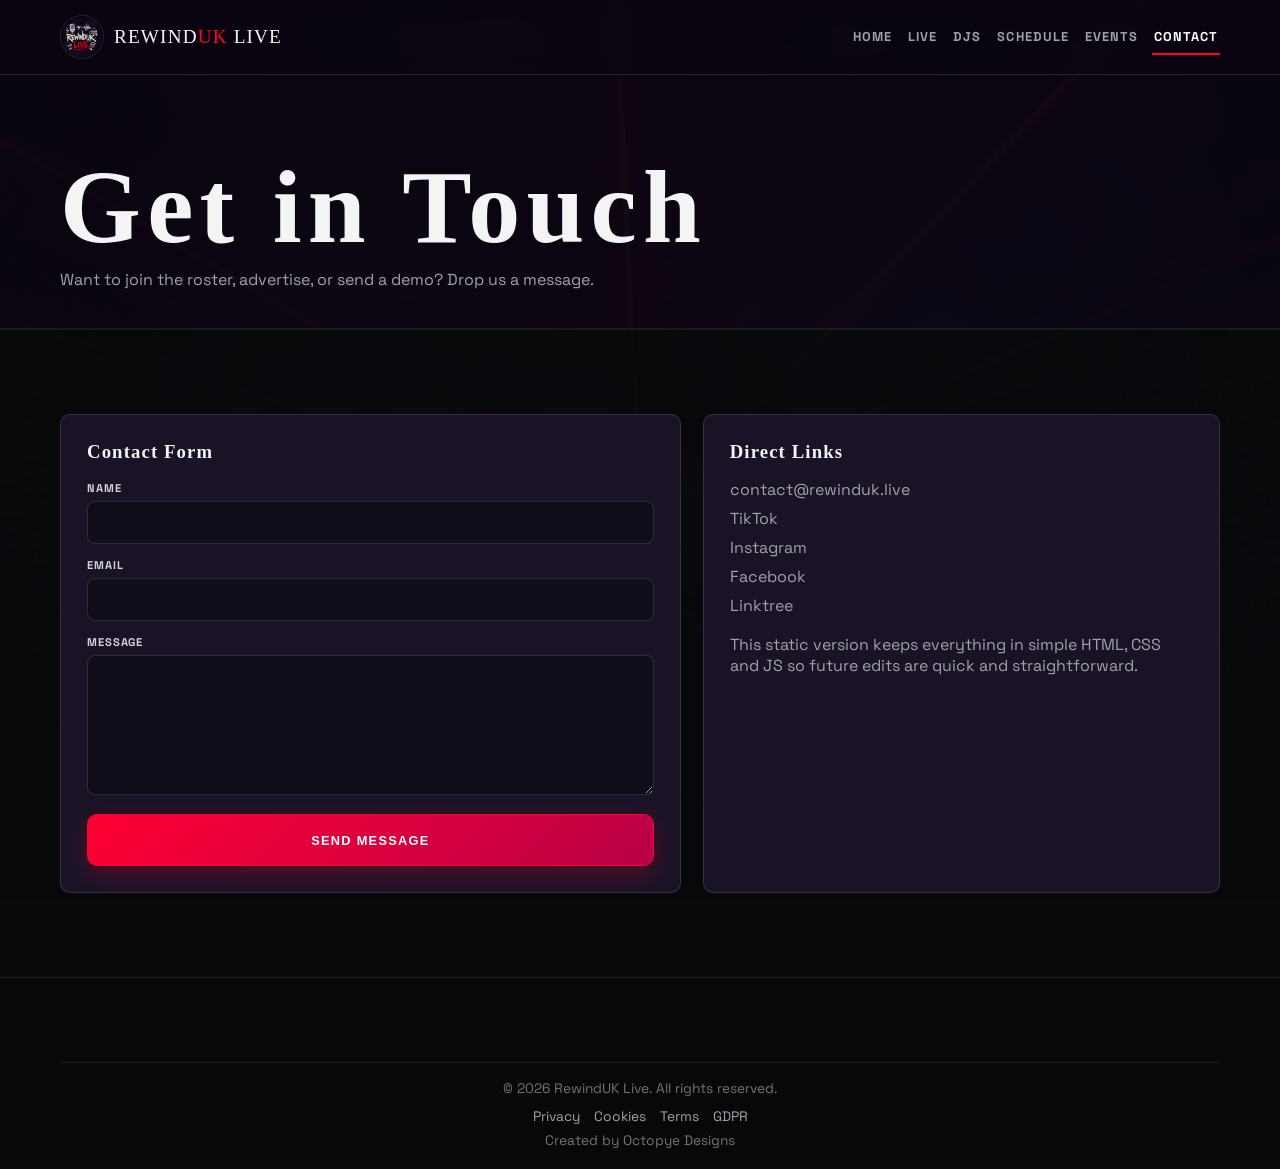
==== contact.html @ 0a9ae568 "Initial production site" ====
<!doctype html>
<html lang="en">
  <head>
    <meta charset="UTF-8" />
    <meta name="viewport" content="width=device-width, initial-scale=1.0" />
    <meta name="description" content="Contact RewindUK Live for demos, bookings, partnerships, and station enquiries." />
    <meta property="og:type" content="website" />
    <meta property="og:title" content="Contact - RewindUK Live" />
    <meta property="og:description" content="Contact RewindUK Live for demos, bookings, partnerships, and station enquiries." />
    <meta property="og:image" content="https://rewinduk.live/assets/1000045939_1763663606731-D1ydqh02.png" />
    <meta property="og:url" content="https://rewinduk.live/contact.html" />
    <meta name="twitter:card" content="summary_large_image" />
    <meta name="twitter:title" content="Contact - RewindUK Live" />
    <meta name="twitter:description" content="Contact RewindUK Live for demos, bookings, partnerships, and station enquiries." />
    <meta name="twitter:image" content="https://rewinduk.live/assets/1000045939_1763663606731-D1ydqh02.png" />

    <link rel="icon" type="image/png" href="assets/1000045939_1763663606731-D1ydqh02.png" />
    <link rel="apple-touch-icon" href="assets/1000045939_1763663606731-D1ydqh02.png" />
    <link rel="manifest" href="manifest.webmanifest" />
    <title>Contact - RewindUK Live</title>
    <link rel="preconnect" href="https://fonts.googleapis.com" />
    <link rel="preconnect" href="https://fonts.gstatic.com" crossorigin />
    <link
      href="https://fonts.googleapis.com/css2?family=Permanent+Marker&family=Rock+Salt&family=Space+Grotesk:wght@300;400;500;600;700&display=swap"
      rel="stylesheet"
    />
    <link rel="stylesheet" href="styles.css" />
    <script src="app.js" defer></script>
  </head>
  <body data-page="contact">
    <a class="skip-link" href="#main-content">Skip to content</a>
    <header class="site-header">
      <div class="container nav-wrap">
        <a class="brand" href="index.html">
          <img src="assets/1000045939_1763663606731-D1ydqh02.png" alt="RewindUK Live Logo" />
          <span class="brand-name">REWIND<span>UK</span> LIVE</span>
        </a>
        <button class="nav-toggle" data-nav-toggle type="button">Menu</button>
        <nav class="nav-links" data-nav-links>
          <a href="index.html">Home</a>
          <a href="radio.html">Live</a>
          <a href="djs.html">DJs</a>
          <a href="schedule.html">Schedule</a>
          <a href="events.html">Events</a>
          <a class="active" href="contact.html">Contact</a>
        </nav>
      </div>
    </header>

    <main id="main-content">
      <section class="page-head">
        <div class="container">
          <h1 data-text="contact.title">Get in Touch</h1>
          <p data-text="contact.description">Want to join the roster, advertise, or send a demo? Drop us a message.</p>
        </div>
      </section>

      <section class="block pt-40">
        <div class="container grid-2">
          <article class="panel">
            <h3 data-text="contact.formTitle">Contact Form</h3>
            <form class="form-grid mt-18" data-contact-form data-web3forms-key="" action="mailto:contact@rewinduk.live" method="post" enctype="text/plain">
              <div class="field">
                <label for="name">Name</label>
                <input id="name" name="name" required />
              </div>
              <div class="field">
                <label for="email">Email</label>
                <input id="email" name="email" type="email" required />
              </div>
              <div class="field">
                <label for="message">Message</label>
                <textarea id="message" name="message" required></textarea>
              </div>
              <button class="btn btn-primary" type="submit">Send Message</button>
            </form>
          </article>
          <article class="panel">
            <h3 data-text="contact.linksTitle">Direct Links</h3>
            <div class="footer-links mt-16" data-contact-links>
              <a href="mailto:contact@rewinduk.live">contact@rewinduk.live</a>
              <a href="https://tiktok.com/@rewinduklive" target="_blank" rel="noopener noreferrer">TikTok</a>
              <a href="https://instagram.com/rewinduklive" target="_blank" rel="noopener noreferrer">Instagram</a>
              <a href="https://facebook.com/rewindukradio" target="_blank" rel="noopener noreferrer">Facebook</a>
              <a href="https://linktr.ee/rewinduklive" target="_blank" rel="noopener noreferrer">Linktree</a>
            </div>
            <p class="mt-18 text-muted">
              This static version keeps everything in simple HTML, CSS and JS so future edits are quick and straightforward.
            </p>
          </article>
        </div>
      </section>
    </main>

    <footer>
      <div class="container footer-meta">
        <div>© <span data-year></span> RewindUK Live. All rights reserved.</div>
        <div class="footer-legal-links">
          <a href="privacy.html">Privacy</a>
          <a href="cookies.html">Cookies</a>
          <a href="terms.html">Terms</a>
          <a href="gdpr.html">GDPR</a>
        </div>
        <div class="mt-6">Created by <a href="https://octopye.com" target="_blank" rel="noopener noreferrer">Octopye Designs</a></div>
      </div>
    </footer>
  </body>
</html>
---- styles.css ----
﻿:root {
  --bg: #0a0510;
  --bg-soft: #120b1d;
  --card: #1a1326;
  --text: #f4f4f5;
  --muted: #a1a1aa;
  --primary: #ff0033;
  --accent: #00c9a7;
  --primary-soft: rgba(255, 0, 51, 0.14);
  --border: rgba(255, 255, 255, 0.12);
  --radius: 10px;
  --container: 1160px;
}

* {
  box-sizing: border-box;
}

html,
body {
  margin: 0;
  padding: 0;
  scroll-behavior: smooth;
}

body {
  font-family: "Space Grotesk", sans-serif;
  color: var(--text);
  background:
    linear-gradient(rgba(10, 5, 16, 0.88), rgba(10, 5, 16, 0.95)),
    url("assets/dark_underground_rave_crowd_with_red_neon_lights-D2WanPXC.png") center / cover fixed;
  min-height: 100vh;
}

a {
  color: inherit;
  text-decoration: none;
}

img {
  max-width: 100%;
  display: block;
}

a:focus-visible,
button:focus-visible,
input:focus-visible,
textarea:focus-visible {
  outline: 2px solid var(--accent);
  outline-offset: 2px;
}

.skip-link {
  position: fixed;
  top: -80px;
  left: 12px;
  z-index: 999;
  background: #fff;
  color: #111;
  padding: 10px 14px;
  border-radius: 8px;
  font-weight: 700;
}

.skip-link:focus {
  top: 12px;
}

.container {
  width: min(var(--container), 92%);
  margin: 0 auto;
}

.site-header {
  position: sticky;
  top: 0;
  z-index: 90;
  border-bottom: 1px solid var(--border);
  background: rgba(10, 5, 16, 0.85);
  -webkit-backdrop-filter: blur(12px);
  backdrop-filter: blur(12px);
}

.nav-wrap {
  min-height: 74px;
  display: flex;
  align-items: center;
  justify-content: space-between;
  gap: 12px;
}

.brand {
  display: inline-flex;
  align-items: center;
  gap: 10px;
}

.brand img {
  width: 44px;
  height: 44px;
  border-radius: 50%;
  border: 1px solid var(--border);
}

.brand-name {
  font-family: "Permanent Marker", cursive;
  letter-spacing: 0.06em;
  font-size: 1.2rem;
}

.brand-name span {
  color: var(--primary);
}

.nav-links {
  display: flex;
  align-items: center;
  gap: 12px;
}

.nav-links a {
  color: var(--muted);
  text-transform: uppercase;
  letter-spacing: 0.08em;
  font-weight: 700;
  font-size: 0.8rem;
  padding: 8px 2px;
  border-bottom: 2px solid transparent;
  transition: color 0.2s ease, border-color 0.2s ease;
}

.nav-links a:hover,
.nav-links a.active {
  color: #fff;
  border-color: var(--primary);
}

.nav-toggle {
  display: none;
  border: 1px solid var(--border);
  background: transparent;
  color: var(--text);
  padding: 8px 12px;
  font-size: 0.95rem;
  border-radius: 8px;
}

.hero {
  min-height: 88vh;
  display: grid;
  place-items: center;
  position: relative;
  overflow: hidden;
}

.hero::after {
  content: "";
  position: absolute;
  inset: 0;
  background: radial-gradient(circle at center, transparent 0%, rgba(0, 0, 0, 0.84) 100%);
}

.hero-content {
  position: relative;
  z-index: 1;
  text-align: center;
  width: min(900px, 94%);
}

.badge {
  display: inline-flex;
  align-items: center;
  gap: 8px;
  border: 1px solid rgba(255, 0, 51, 0.4);
  background: var(--primary-soft);
  color: var(--primary);
  text-transform: uppercase;
  letter-spacing: 0.12em;
  font-weight: 700;
  font-size: 0.75rem;
  padding: 8px 14px;
  margin-bottom: 20px;
  border-radius: 999px;
}

.pulse {
  width: 8px;
  height: 8px;
  border-radius: 50%;
  background: var(--primary);
  animation: pulse 1.25s infinite;
}

h1,
h2,
h3,
h4 {
  font-family: "Permanent Marker", cursive;
  letter-spacing: 0.06em;
  margin: 0;
}

h1 {
  font-size: clamp(2.7rem, 9vw, 6.5rem);
  line-height: 1;
  margin-bottom: 22px;
}

h1 span,
h2 span,
h3 span {
  color: var(--primary);
}

.lead {
  color: rgba(255, 255, 255, 0.82);
  font-size: clamp(1rem, 2vw, 1.45rem);
  line-height: 1.5;
  margin: 0 auto 26px;
  max-width: 850px;
}

.btn-row {
  display: flex;
  gap: 12px;
  flex-wrap: wrap;
  justify-content: center;
}

.btn {
  display: inline-flex;
  align-items: center;
  justify-content: center;
  min-height: 52px;
  padding: 0 22px;
  border: 1px solid var(--border);
  text-transform: uppercase;
  letter-spacing: 0.1em;
  font-weight: 700;
  font-size: 0.8rem;
  cursor: pointer;
  border-radius: var(--radius);
  transition: transform 0.2s ease, border-color 0.2s ease, box-shadow 0.2s ease, background-color 0.2s ease, color 0.2s ease;
}

.btn:hover {
  transform: translateY(-2px);
}

.btn:active {
  transform: translateY(0);
}

.btn-primary {
  background: linear-gradient(135deg, #ff0033, #b90046);
  border-color: var(--primary);
  color: #fff;
  box-shadow: 0 8px 24px rgba(255, 0, 51, 0.26);
}

.btn-primary:hover {
  box-shadow: 0 12px 28px rgba(255, 0, 51, 0.34);
}

.btn-light {
  background: #fff;
  border-color: #fff;
  color: #111;
}

.btn-light:hover {
  background: #f0f0f0;
  border-color: #f0f0f0;
}

.btn-ghost {
  background: rgba(255, 255, 255, 0.03);
}

.btn-ghost:hover {
  border-color: var(--primary);
  color: #fff;
  background: rgba(255, 0, 51, 0.16);
}

section.block {
  padding: 84px 0;
  border-top: 1px solid rgba(255, 255, 255, 0.06);
  background: rgba(9, 9, 11, 0.88);
}

.section-head {
  text-align: center;
  margin-bottom: 40px;
}

.section-head p {
  margin: 12px auto 0;
  max-width: 760px;
  color: var(--muted);
}

.live-band {
  background: rgba(255, 255, 255, 0.04);
  border: 1px solid var(--border);
  padding: 24px;
  display: flex;
  align-items: center;
  justify-content: space-between;
  gap: 18px;
  flex-wrap: wrap;
  border-radius: var(--radius);
}

.live-brand {
  display: flex;
  align-items: center;
  gap: 14px;
}

.live-brand img {
  width: 66px;
  height: 66px;
  border-radius: 50%;
  border: 2px solid rgba(255, 255, 255, 0.2);
  object-fit: contain;
  background: #000;
}

.live-brand h3 {
  font-size: 1.7rem;
}

.live-brand p {
  margin: 2px 0 0;
  color: var(--muted);
}

.grid-4 {
  display: grid;
  gap: 18px;
  grid-template-columns: repeat(4, minmax(0, 1fr));
}

.card {
  border: 1px solid rgba(255, 255, 255, 0.08);
  background: #18181b;
  overflow: hidden;
  border-radius: var(--radius);
  transition: border-color 0.25s ease, transform 0.25s ease, box-shadow 0.25s ease;
}

.card:hover {
  border-color: rgba(255, 0, 51, 0.7);
  transform: translateY(-4px);
  box-shadow: 0 14px 28px rgba(0, 0, 0, 0.26);
}

.card .media {
  aspect-ratio: 1 / 1;
  background: #000;
  overflow: hidden;
}

.card .media img {
  width: 100%;
  height: 100%;
  object-fit: contain;
  transition: transform 0.45s ease;
}

.card:hover .media img {
  transform: scale(1.04);
}

.card .content {
  padding: 16px;
}

.card .eyebrow {
  color: var(--primary);
  font-size: 0.72rem;
  text-transform: uppercase;
  letter-spacing: 0.12em;
  font-weight: 700;
}

.card h3 {
  font-size: 1.35rem;
  margin-top: 6px;
}

.card p {
  margin-top: 10px;
  color: var(--muted);
  font-size: 0.94rem;
}

.grid-2 {
  display: grid;
  grid-template-columns: 1.2fr 1fr;
  gap: 22px;
}

.panel {
  border: 1px solid var(--border);
  background: var(--card);
  padding: 26px;
  position: relative;
  border-radius: var(--radius);
}

.list {
  margin: 0;
  padding: 0;
  list-style: none;
  display: grid;
  gap: 16px;
}

.list li {
  border-bottom: 1px solid rgba(255, 255, 255, 0.08);
  padding-bottom: 12px;
}

.list li:last-child {
  border-bottom: 0;
  padding-bottom: 0;
}

.list strong {
  display: block;
  text-transform: uppercase;
  color: var(--primary);
  font-size: 0.72rem;
  letter-spacing: 0.12em;
}

.list b {
  font-size: 1.05rem;
}

.grid-social {
  display: flex;
  gap: 10px;
  flex-wrap: wrap;
}

.social-btn {
  width: 60px;
  height: 60px;
  border: 1px solid var(--border);
  background: transparent;
  display: grid;
  place-items: center;
  font-weight: 700;
  color: var(--muted);
  border-radius: 10px;
  transition: 0.2s ease;
}

.social-btn:hover {
  border-color: var(--primary);
  color: #fff;
  background: rgba(255, 0, 51, 0.16);
}

footer {
  border-top: 1px solid rgba(255, 255, 255, 0.1);
  background: #08080a;
  padding: 60px 0 20px;
}

.footer-grid {
  display: grid;
  grid-template-columns: 2fr 1fr 1fr;
  gap: 30px;
}

.footer-title {
  color: var(--primary);
  font-size: 1rem;
  margin-bottom: 12px;
  letter-spacing: 0.1em;
  text-transform: uppercase;
  font-weight: 700;
}

.footer-links {
  display: grid;
  gap: 8px;
}

.footer-links a {
  color: var(--muted);
}

.footer-links a:hover {
  color: #fff;
}

.footer-meta {
  margin-top: 24px;
  border-top: 1px solid rgba(255, 255, 255, 0.08);
  padding-top: 16px;
  color: #737373;
  font-size: 0.86rem;
  text-align: center;
}

.footer-legal-links {
  margin-top: 10px;
  display: flex;
  justify-content: center;
  gap: 14px;
  flex-wrap: wrap;
}

.footer-legal-links a {
  color: #a1a1aa;
}

.footer-legal-links a:hover {
  color: #fff;
}

.page-head {
  padding: 80px 0 38px;
  border-bottom: 1px solid rgba(255, 255, 255, 0.08);
  background: rgba(10, 5, 16, 0.75);
}

.page-head h1 {
  margin-bottom: 10px;
}

.page-head p {
  margin: 0;
  color: var(--muted);
  max-width: 780px;
}

.radio-wrap {
  display: grid;
  grid-template-columns: 1.1fr 1fr;
  gap: 24px;
  margin-top: 34px;
}

.radio-card {
  border: 1px solid var(--border);
  background: linear-gradient(180deg, rgba(26, 19, 38, 0.95), rgba(11, 10, 17, 0.95));
  padding: 24px;
  border-radius: var(--radius);
}

.player-panel {
  display: grid;
  gap: 14px;
}

.live-top-row {
  display: flex;
  align-items: center;
  justify-content: space-between;
  gap: 12px;
  flex-wrap: wrap;
}

.live-chip {
  border: 1px solid rgba(0, 201, 167, 0.45);
  color: #6ef7df;
  background: rgba(0, 201, 167, 0.12);
  border-radius: 999px;
  padding: 6px 11px;
  font-size: 0.72rem;
  font-weight: 700;
  letter-spacing: 0.08em;
  text-transform: uppercase;
}

.live-chip.is-live {
  border-color: rgba(255, 0, 51, 0.5);
  color: #ffd6df;
  background: rgba(255, 0, 51, 0.16);
}

.live-ticker {
  border: 1px solid rgba(255, 255, 255, 0.1);
  background: rgba(255, 255, 255, 0.03);
  border-radius: 10px;
  padding: 10px 12px;
  font-size: 0.9rem;
  display: flex;
  align-items: center;
  gap: 10px;
  overflow: hidden;
}

.live-ticker strong {
  color: var(--primary);
  text-transform: uppercase;
  letter-spacing: 0.08em;
  font-size: 0.72rem;
}

.live-ticker span {
  color: #d4d4d8;
  display: inline-block;
  white-space: nowrap;
  animation: tickerSlide 11s linear infinite;
}

.btn-row-left {
  justify-content: flex-start;
}

.live-quick-links {
  display: flex;
  flex-wrap: wrap;
  gap: 10px;
}

.live-quick-links a {
  font-size: 0.8rem;
  font-weight: 700;
  color: #d4d4d8;
  padding: 6px 0;
  border-bottom: 1px dashed rgba(255, 255, 255, 0.25);
  transition: 0.2s ease;
}

.live-quick-links a:hover {
  color: #fff;
  border-bottom-color: var(--primary);
}

.live-embed-title {
  margin-bottom: 12px;
}

.live-bars {
  width: 100%;
  height: 88px;
  border: 1px solid rgba(255, 255, 255, 0.1);
  border-radius: 12px;
  background:
    linear-gradient(180deg, rgba(255, 255, 255, 0.06), rgba(255, 255, 255, 0.01)),
    repeating-linear-gradient(
      180deg,
      rgba(255, 255, 255, 0.06) 0,
      rgba(255, 255, 255, 0.06) 1px,
      transparent 1px,
      transparent 12px
    );
  display: flex;
  align-items: flex-end;
  gap: 6px;
  padding: 14px;
  overflow: hidden;
}

.live-bars span {
  flex: 1;
  min-width: 6px;
  height: 28%;
  border-radius: 999px 999px 4px 4px;
  transform-origin: bottom center;
  animation: eqBounce 1.08s cubic-bezier(0.4, 0, 0.2, 1) infinite;
  box-shadow: 0 0 12px rgba(255, 255, 255, 0.2);
}

.live-bars span:nth-child(1) {
  background: linear-gradient(180deg, #ff4d4d, #ff1f63);
  animation-duration: 0.95s;
}

.live-bars span:nth-child(2) {
  background: linear-gradient(180deg, #ff7a18, #ff3f34);
  animation-delay: 0.08s;
  animation-duration: 1.24s;
}

.live-bars span:nth-child(3) {
  background: linear-gradient(180deg, #ffc247, #ff6a3d);
  animation-delay: 0.16s;
  animation-duration: 0.88s;
}

.live-bars span:nth-child(4) {
  background: linear-gradient(180deg, #82ff4f, #26c95a);
  animation-delay: 0.24s;
  animation-duration: 1.34s;
}

.live-bars span:nth-child(5) {
  background: linear-gradient(180deg, #38ffd7, #00b8b8);
  animation-delay: 0.32s;
  animation-duration: 1.03s;
}

.live-bars span:nth-child(6) {
  background: linear-gradient(180deg, #3ab8ff, #2a69ff);
  animation-delay: 0.4s;
  animation-duration: 1.18s;
}

.live-bars span:nth-child(7) {
  background: linear-gradient(180deg, #7f7bff, #5a3dff);
  animation-delay: 0.48s;
  animation-duration: 0.92s;
}

.live-bars span:nth-child(8) {
  background: linear-gradient(180deg, #ff6bff, #d93cff);
  animation-delay: 0.56s;
  animation-duration: 1.28s;
}

body.live-playing .player-panel {
  box-shadow: 0 0 0 1px rgba(255, 0, 51, 0.25), 0 18px 40px rgba(255, 0, 51, 0.2);
}

.feed-tabs {
  display: flex;
  gap: 8px;
  flex-wrap: wrap;
  margin-bottom: 12px;
}

.home-live-hub {
  border: 1px solid rgba(255, 255, 255, 0.12);
  background: radial-gradient(circle at 10% 0%, rgba(255, 0, 51, 0.1), rgba(9, 5, 14, 0.9));
  border-radius: var(--radius);
  padding: 20px;
}

.home-live-hub-head {
  display: block;
}

.home-live-hub-head h3 {
  margin: 0;
  font-family: "Space Grotesk", sans-serif;
  letter-spacing: 0.03em;
}

.feed-tab-btn {
  border: 1px solid rgba(255, 255, 255, 0.2);
  background: rgba(255, 255, 255, 0.03);
  color: #d4d4d8;
  font-size: 0.75rem;
  text-transform: uppercase;
  letter-spacing: 0.08em;
  font-weight: 700;
  border-radius: 999px;
  padding: 8px 12px;
  cursor: pointer;
  transition: 0.2s ease;
}

.feed-tab-btn.active,
.feed-tab-btn:hover {
  border-color: var(--primary);
  background: rgba(255, 0, 51, 0.16);
  color: #fff;
}

.feed-panel {
  display: none;
}

.feed-panel.active {
  display: block;
}

.live-frame-wrap {
  position: relative;
}

.iframe-player-live {
  min-height: 620px;
}

.live-highlights {
  display: grid;
  grid-template-columns: repeat(3, minmax(0, 1fr));
  gap: 18px;
}

.now-playing {
  color: var(--muted);
  font-size: 0.92rem;
}

.stream-status {
  color: var(--primary);
  font-weight: 700;
  text-transform: uppercase;
  letter-spacing: 0.1em;
  font-size: 0.72rem;
}

.tabs {
  display: flex;
  gap: 8px;
  flex-wrap: wrap;
  margin-bottom: 18px;
}

.tab-btn {
  border: 1px solid var(--border);
  background: rgba(255, 255, 255, 0.03);
  color: var(--muted);
  padding: 9px 14px;
  text-transform: uppercase;
  letter-spacing: 0.08em;
  font-size: 0.72rem;
  font-weight: 700;
  cursor: pointer;
  border-radius: 999px;
  transition: 0.2s ease;
}

.tab-btn.active,
.tab-btn:hover {
  background: var(--primary);
  border-color: var(--primary);
  color: #fff;
}

.schedule-items {
  display: grid;
  gap: 12px;
}

.schedule-item {
  border: 1px solid rgba(255, 255, 255, 0.08);
  background: rgba(255, 255, 255, 0.03);
  padding: 15px;
  border-radius: var(--radius);
}

.schedule-item h4 {
  font-family: "Space Grotesk", sans-serif;
  margin: 0;
  font-size: 1rem;
  letter-spacing: 0.03em;
}

.schedule-item p {
  margin: 7px 0 0;
  color: var(--muted);
  font-size: 0.93rem;
}

.form-grid {
  display: grid;
  gap: 14px;
}

.field label {
  display: block;
  margin-bottom: 6px;
  color: #d4d4d8;
  text-transform: uppercase;
  letter-spacing: 0.08em;
  font-size: 0.7rem;
  font-weight: 700;
}

.field input,
.field textarea {
  width: 100%;
  border: 1px solid var(--border);
  background: rgba(0, 0, 0, 0.34);
  color: var(--text);
  padding: 12px;
  font-family: inherit;
  border-radius: 8px;
}

.field textarea {
  min-height: 140px;
  resize: vertical;
}

.mini-player {
  position: fixed;
  right: 14px;
  bottom: 14px;
  z-index: 85;
  border: 1px solid var(--border);
  background: rgba(8, 8, 10, 0.92);
  padding: 10px 12px;
  min-width: 250px;
  display: flex;
  align-items: center;
  gap: 10px;
  border-radius: 12px;
}

.mini-player strong {
  font-size: 0.7rem;
  color: var(--primary);
  text-transform: uppercase;
  letter-spacing: 0.1em;
}

.mini-player small {
  color: #a1a1aa;
}

.mini-player .btn {
  min-height: 40px;
  padding: 0 14px;
}

.iframe-player {
  width: 100%;
  min-height: 460px;
  border: 0;
  border-radius: 8px;
}

.embed-note {
  margin-top: 12px;
  color: var(--muted);
  font-size: 0.92rem;
}

.mini-player-grow {
  flex: 1;
}

.reveal {
  opacity: 0;
  transform: translateY(14px);
  transition: opacity 0.45s ease, transform 0.45s ease;
}

.reveal.in-view {
  opacity: 1;
  transform: translateY(0);
}

.to-top {
  position: fixed;
  left: 14px;
  bottom: 14px;
  z-index: 86;
  width: 42px;
  height: 42px;
  border: 1px solid var(--border);
  background: rgba(8, 8, 10, 0.92);
  color: #fff;
  border-radius: 50%;
  display: grid;
  place-items: center;
  cursor: pointer;
  opacity: 0;
  visibility: hidden;
  transform: translateY(8px);
  transition: 0.25s ease;
}

.to-top.show {
  opacity: 1;
  visibility: visible;
  transform: translateY(0);
}

.to-top:hover {
  border-color: var(--primary);
  color: var(--primary);
}

.mt-6 {
  margin-top: 6px;
}

.mt-8 {
  margin-top: 8px;
}

.mb-12 {
  margin-bottom: 12px;
}

.mt-16 {
  margin-top: 16px;
}

.mt-18 {
  margin-top: 18px;
}

.mt-22 {
  margin-top: 22px;
}

.mt-24 {
  margin-top: 24px;
}

.pt-40 {
  padding-top: 40px;
}

.lead-left {
  text-align: left;
  max-width: 100%;
}

.lead-no-margin {
  margin: 0;
}

.lead-section-intro {
  margin: 10px 0 24px;
}

.lead-social-intro {
  margin: 12px 0 20px;
}

.lead-contact-intro {
  font-size: 1rem;
  margin: 14px 0 18px;
}

.text-muted {
  color: var(--muted);
}

.text-center {
  text-align: center;
}

.max-420 {
  max-width: 420px;
}

@keyframes pulse {
  0% {
    opacity: 1;
  }
  50% {
    opacity: 0.3;
  }
  100% {
    opacity: 1;
  }
}

@keyframes eqBounce {
  0% {
    transform: scaleY(0.24);
    opacity: 0.72;
  }

  18% {
    transform: scaleY(0.9);
    opacity: 1;
  }

  38% {
    transform: scaleY(0.36);
    opacity: 0.82;
  }

  62% {
    transform: scaleY(1);
    opacity: 1;
  }

  82% {
    transform: scaleY(0.52);
    opacity: 0.88;
  }

  100% {
    transform: scaleY(0.3);
    opacity: 0.76;
  }
}

@keyframes tickerSlide {
  0% {
    transform: translateX(0);
  }
  50% {
    transform: translateX(-10px);
  }
  100% {
    transform: translateX(0);
  }
}

@media (max-width: 1024px) {
  .grid-4 {
    grid-template-columns: repeat(2, minmax(0, 1fr));
  }

  .grid-2,
  .radio-wrap,
  .footer-grid,
  .live-highlights {
    grid-template-columns: 1fr;
  }
}

@media (max-width: 760px) {
  body {
    background-attachment: scroll;
  }

  .nav-toggle {
    display: inline-block;
  }

  .nav-links {
    display: none;
    position: absolute;
    left: 0;
    right: 0;
    top: 74px;
    background: rgba(10, 5, 16, 0.98);
    border-bottom: 1px solid var(--border);
    flex-direction: column;
    align-items: flex-start;
    padding: 14px 4%;
    gap: 10px;
  }

  .nav-links a {
    width: 100%;
    border-bottom: 0;
    padding: 10px 0;
  }

  .nav-links.open {
    display: flex;
  }

  .grid-4 {
    grid-template-columns: 1fr;
  }

  .hero {
    min-height: 76vh;
  }

  .mini-player {
    left: 10px;
    right: 10px;
    min-width: 0;
  }

  .iframe-player {
    min-height: 560px;
  }

  .live-visualizer {
    height: 36px;
  }

  .to-top {
    left: auto;
    right: 14px;
    bottom: 78px;
  }

  .iframe-player-live {
    min-height: 560px;
  }

  .home-live-hub-head {
    flex-direction: column;
    align-items: flex-start;
  }
}

@media (max-width: 560px) {
  .btn-row .btn,
  .panel .btn,
  .radio-card .btn {
    width: 100%;
  }

  .home-live-hub .btn {
    width: 100%;
  }

  .nav-wrap {
    min-height: 68px;
  }

  .hero {
    min-height: 70vh;
  }
}
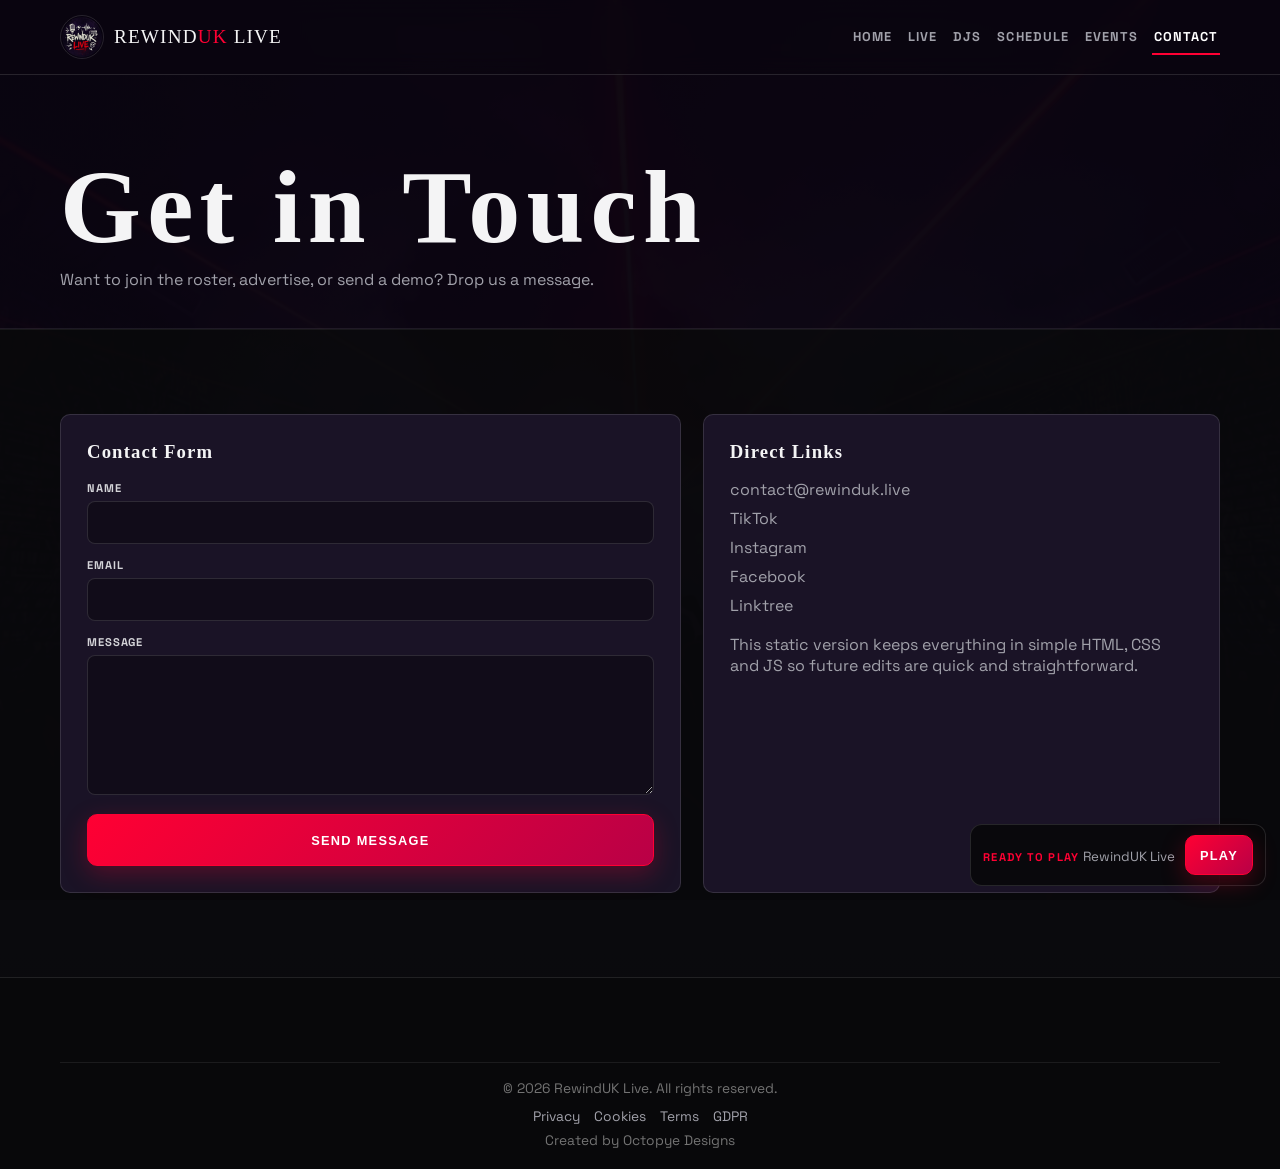
==== commit b9e12b08: "Implement mini player and stream play state management; update app.js version in HTML files" ====
--- a/contact.html
+++ b/contact.html
@@ -24,8 +24,8 @@
       href="https://fonts.googleapis.com/css2?family=Permanent+Marker&family=Rock+Salt&family=Space+Grotesk:wght@300;400;500;600;700&display=swap"
       rel="stylesheet"
     />
-    <link rel="stylesheet" href="styles.css" />
-    <script src="app.js" defer></script>
+    <link rel="stylesheet" href="styles.css?v=20260314" />
+    <script src="app.js?v=20260326" defer></script>
   </head>
   <body data-page="contact">
     <a class="skip-link" href="#main-content">Skip to content</a>
--- a/styles.css
+++ b/styles.css
@@ -23,6 +23,10 @@
   scroll-behavior: smooth;
 }
 
+html {
+  overflow-x: hidden;
+}
+
 body {
   font-family: "Space Grotesk", sans-serif;
   color: var(--text);
@@ -30,6 +34,7 @@
     linear-gradient(rgba(10, 5, 16, 0.88), rgba(10, 5, 16, 0.95)),
     url("assets/dark_underground_rave_crowd_with_red_neon_lights-D2WanPXC.png") center / cover fixed;
   min-height: 100vh;
+  overflow-x: hidden;
 }
 
 a {
@@ -93,6 +98,7 @@
   display: inline-flex;
   align-items: center;
   gap: 10px;
+  min-width: 0;
 }
 
 .brand img {
@@ -106,6 +112,7 @@
   font-family: "Permanent Marker", cursive;
   letter-spacing: 0.06em;
   font-size: 1.2rem;
+  min-width: 0;
 }
 
 .brand-name span {
@@ -316,6 +323,7 @@
   display: flex;
   align-items: center;
   gap: 14px;
+  min-width: 0;
 }
 
 .live-brand img {
@@ -660,6 +668,195 @@
   overflow: hidden;
 }
 
+/* ── Current Track Box ── */
+.current-track-box {
+  border: 1px solid rgba(255, 255, 255, 0.1);
+  background: rgba(255, 255, 255, 0.03);
+  border-radius: var(--radius);
+  padding: 14px;
+  display: flex;
+  align-items: center;
+  gap: 14px;
+}
+
+.current-track-cover {
+  width: 54px;
+  height: 54px;
+  flex-shrink: 0;
+  border-radius: 8px;
+  background: linear-gradient(135deg, rgba(255, 0, 51, 0.2), rgba(185, 0, 70, 0.12));
+  border: 1px solid rgba(255, 0, 51, 0.25);
+  display: grid;
+  place-items: center;
+  color: var(--primary);
+}
+
+.current-track-cover svg {
+  width: 26px;
+  height: 26px;
+}
+
+.current-track-info {
+  flex: 1;
+  min-width: 0;
+  display: flex;
+  flex-direction: column;
+  gap: 3px;
+}
+
+.widget-nowplay-frame {
+  width: 100%;
+  min-height: 34px;
+  border: 1px solid rgba(255, 255, 255, 0.12);
+  border-radius: 8px;
+  background: #fff;
+}
+
+.widget-nowplay-form {
+  display: none;
+}
+
+.current-track-label {
+  color: var(--primary);
+  font-size: 0.68rem;
+  font-weight: 700;
+  text-transform: uppercase;
+  letter-spacing: 0.12em;
+}
+
+.current-track-title {
+  font-family: "Space Grotesk", sans-serif;
+  font-size: 1rem;
+  font-weight: 700;
+  color: #fff;
+  white-space: nowrap;
+  overflow: hidden;
+  text-overflow: ellipsis;
+  letter-spacing: 0.02em;
+  display: block;
+}
+
+.current-track-artist {
+  font-size: 0.84rem;
+  color: var(--muted);
+  white-space: nowrap;
+  overflow: hidden;
+  text-overflow: ellipsis;
+  display: block;
+}
+
+/* ── Play Button ── */
+.player-play-btn {
+  font-size: 0.9rem;
+  letter-spacing: 0.06em;
+  padding: 0 28px;
+}
+
+/* ── Song History ── */
+.song-history {
+  border: 1px solid rgba(255, 255, 255, 0.1);
+  border-radius: var(--radius);
+  background: rgba(0, 0, 0, 0.25);
+  overflow: hidden;
+}
+
+.song-history-head {
+  display: flex;
+  justify-content: space-between;
+  align-items: center;
+  padding: 10px 14px;
+  border-bottom: 1px solid rgba(255, 255, 255, 0.08);
+  font-size: 0.72rem;
+  font-weight: 700;
+  text-transform: uppercase;
+  letter-spacing: 0.1em;
+  color: var(--muted);
+}
+
+.song-history-live {
+  width: 7px;
+  height: 7px;
+  border-radius: 50%;
+  background: var(--accent);
+  box-shadow: 0 0 6px var(--accent);
+  animation: pulse 1.4s infinite;
+}
+
+.song-history-list {
+  list-style: none;
+  margin: 0;
+  padding: 0;
+  max-height: 340px;
+  overflow-y: auto;
+  scrollbar-width: thin;
+  scrollbar-color: rgba(255, 255, 255, 0.12) transparent;
+}
+
+.song-history-placeholder {
+  padding: 18px 14px;
+  color: var(--muted);
+  font-size: 0.88rem;
+  text-align: center;
+}
+
+.song-history-item {
+  display: flex;
+  align-items: center;
+  gap: 12px;
+  padding: 10px 14px;
+  border-bottom: 1px solid rgba(255, 255, 255, 0.06);
+  transition: background 0.18s ease;
+}
+
+.song-history-item:last-child {
+  border-bottom: 0;
+}
+
+.song-history-item:hover {
+  background: rgba(255, 255, 255, 0.04);
+}
+
+.song-history-num {
+  width: 20px;
+  flex-shrink: 0;
+  font-size: 0.72rem;
+  font-weight: 700;
+  color: rgba(255, 255, 255, 0.28);
+  text-align: right;
+}
+
+.song-history-item:first-child .song-history-num {
+  color: var(--primary);
+}
+
+.song-history-detail {
+  flex: 1;
+  min-width: 0;
+  display: flex;
+  flex-direction: column;
+  gap: 2px;
+}
+
+.song-history-detail strong {
+  font-family: "Space Grotesk", sans-serif;
+  font-size: 0.9rem;
+  font-weight: 700;
+  color: #e8e8ea;
+  white-space: nowrap;
+  overflow: hidden;
+  text-overflow: ellipsis;
+  display: block;
+}
+
+.song-history-detail span {
+  font-size: 0.78rem;
+  color: var(--muted);
+  white-space: nowrap;
+  overflow: hidden;
+  text-overflow: ellipsis;
+  display: block;
+}
+
 .live-bars span {
   flex: 1;
   min-width: 6px;
@@ -780,6 +977,99 @@
 
 .iframe-player-live {
   min-height: 620px;
+}
+
+.tiktok-live-card {
+  display: block;
+  border: 1px solid rgba(255, 255, 255, 0.14);
+  border-radius: 14px;
+  background: linear-gradient(135deg, rgba(18, 8, 30, 0.95), rgba(10, 5, 16, 0.98));
+  overflow: hidden;
+  text-decoration: none;
+  transition: border-color 0.22s ease, box-shadow 0.22s ease, transform 0.22s ease;
+  position: relative;
+}
+
+.tiktok-live-card::before {
+  content: "";
+  position: absolute;
+  inset: 0;
+  background: radial-gradient(ellipse at 20% 50%, rgba(255, 0, 79, 0.15), transparent 65%),
+              radial-gradient(ellipse at 80% 50%, rgba(0, 242, 234, 0.12), transparent 65%);
+  pointer-events: none;
+}
+
+.tiktok-live-card:hover {
+  border-color: rgba(255, 255, 255, 0.3);
+  box-shadow: 0 0 0 1px rgba(255, 0, 79, 0.3), 0 20px 48px rgba(0, 0, 0, 0.5);
+  transform: translateY(-2px);
+}
+
+.tiktok-live-card-inner {
+  display: flex;
+  align-items: center;
+  gap: 20px;
+  padding: 32px 28px;
+  position: relative;
+  z-index: 1;
+  min-width: 0;
+}
+
+.tiktok-icon {
+  width: 52px;
+  height: 52px;
+  flex-shrink: 0;
+  color: #fff;
+  filter: drop-shadow(0 0 14px rgba(255, 0, 79, 0.6));
+}
+
+.tiktok-live-card-text {
+  flex: 1;
+  display: flex;
+  flex-direction: column;
+  gap: 5px;
+}
+
+.tiktok-live-badge {
+  display: inline-flex;
+  align-items: center;
+  gap: 7px;
+  background: rgba(255, 0, 51, 0.18);
+  border: 1px solid rgba(255, 0, 51, 0.45);
+  color: #ff4d6d;
+  font-size: 0.68rem;
+  font-weight: 700;
+  letter-spacing: 0.14em;
+  text-transform: uppercase;
+  padding: 4px 10px;
+  border-radius: 999px;
+  width: fit-content;
+}
+
+.tiktok-live-card-text strong {
+  font-family: "Permanent Marker", cursive;
+  font-size: 1.55rem;
+  letter-spacing: 0.04em;
+  color: #fff;
+  line-height: 1;
+}
+
+.tiktok-live-card-text span:last-child {
+  color: #a1a1aa;
+  font-size: 0.9rem;
+}
+
+.tiktok-arrow {
+  width: 26px;
+  height: 26px;
+  flex-shrink: 0;
+  color: rgba(255, 255, 255, 0.4);
+  transition: color 0.2s ease, transform 0.2s ease;
+}
+
+.tiktok-live-card:hover .tiktok-arrow {
+  color: #fff;
+  transform: translateX(4px);
 }
 
 .live-highlights {
@@ -1115,8 +1405,28 @@
     background-attachment: scroll;
   }
 
+  .container {
+    width: min(var(--container), calc(100% - 32px));
+  }
+
+  .nav-wrap {
+    position: relative;
+    min-height: 68px;
+  }
+
+  .brand img {
+    width: 40px;
+    height: 40px;
+  }
+
+  .brand-name {
+    font-size: clamp(0.9rem, 4vw, 1.05rem);
+    line-height: 1.1;
+  }
+
   .nav-toggle {
     display: inline-block;
+    flex-shrink: 0;
   }
 
   .nav-links {
@@ -1147,6 +1457,27 @@
     grid-template-columns: 1fr;
   }
 
+  .live-band,
+  .current-track-box,
+  .song-history-item,
+  .tiktok-live-card-inner {
+    align-items: flex-start;
+  }
+
+  .current-track-box,
+  .tiktok-live-card-inner {
+    flex-direction: column;
+  }
+
+  .tiktok-arrow {
+    display: none;
+  }
+
+  .current-track-cover {
+    width: 48px;
+    height: 48px;
+  }
+
   .hero {
     min-height: 76vh;
   }
@@ -1196,6 +1527,48 @@
     min-height: 68px;
   }
 
+  .brand {
+    max-width: calc(100% - 88px);
+  }
+
+  .brand-name {
+    white-space: nowrap;
+    overflow: hidden;
+    text-overflow: ellipsis;
+  }
+
+  .page-head {
+    padding: 56px 0 28px;
+  }
+
+  .radio-card,
+  .panel,
+  .home-live-hub {
+    padding: 18px;
+  }
+
+  .live-bars {
+    height: 72px;
+    padding: 12px;
+  }
+
+  .song-history-item {
+    gap: 10px;
+    padding: 10px 12px;
+  }
+
+  .tiktok-live-card-inner {
+    padding: 22px 18px;
+  }
+
+  .tiktok-live-card-text strong {
+    font-size: 1.25rem;
+  }
+
+  .footer-meta {
+    word-break: break-word;
+  }
+
   .hero {
     min-height: 70vh;
   }
